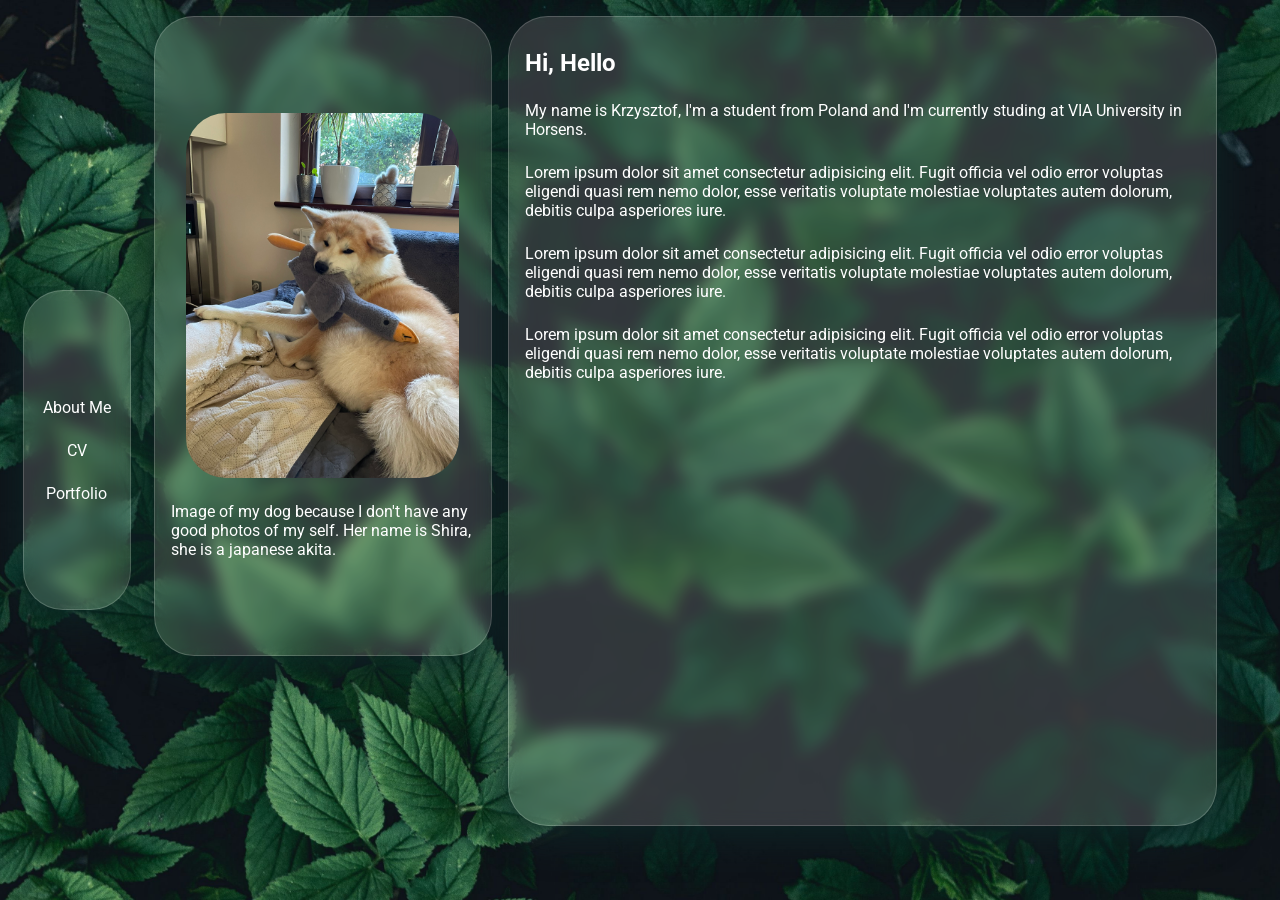
==== index.html @ b8604b66 "init" ====
<!DOCTYPE html>
<html lang="en">
  <head>
    <meta charset="UTF-8">
    <meta name="viewport" content="width=device-width, initial-scale=1">
    <title>About Me</title>
    <link rel="stylesheet" href="style/index.css">
  </head>
  <body>
    <div class="maincontainer">
      <div class="navcontainer">
        <!-- nav -->
        <nav class="navbar">
          <a href="/">
            About Me
          </a>
          <a href="/cv.html">
            CV
          </a>
          <a href="/protfolio.html">
            Portfolio
          </a>
        </nav>
      </div>
      <div class="infocontainer">
        <div class="photo">
          <img src="/images/my_dog.JPEG" alt="photo of my dog">
          <p>
            Image of my dog because I don't have any good photos of my self.
            Her name is Shira, she is a japanese akita.
          </p>
        </div>
        <div class="info">
          <h2>Hi, Hello</h2>
          <p>
            My name is Krzysztof, I'm a student from Poland and I'm currently studing at VIA University in Horsens.
          </p>
          <p>Lorem ipsum dolor sit amet consectetur adipisicing elit. Fugit officia vel odio error voluptas eligendi quasi rem nemo dolor, esse veritatis voluptate molestiae voluptates autem dolorum, debitis culpa asperiores iure.</p>
          <p>Lorem ipsum dolor sit amet consectetur adipisicing elit. Fugit officia vel odio error voluptas eligendi quasi rem nemo dolor, esse veritatis voluptate molestiae voluptates autem dolorum, debitis culpa asperiores iure.</p>
          <p>Lorem ipsum dolor sit amet consectetur adipisicing elit. Fugit officia vel odio error voluptas eligendi quasi rem nemo dolor, esse veritatis voluptate molestiae voluptates autem dolorum, debitis culpa asperiores iure.</p>
        </div>
      </div>
    </div>
  </body>
</html>
---- style/index.css ----
@import url('https://fonts.googleapis.com/css2?family=Roboto:ital,wght@0,100..900;1,100..900&display=swap');

* {
  margin: 0;
  padding: 0;
  box-sizing: border-box;
}

html, body {
  height: 100%;
}

body {
    background-image: url("/images/background.jpg");
    background-size: cover;
    background-position: center;  
    background-repeat: no-repeat;    
    background-attachment: fixed;
}

a, p, h2{
    font-family: 'Roboto', sans-serif;
    color: white;
}

.maincontainer {
    display: grid;
    grid-template-columns: 12% auto;
    min-height: 100vh;
}

.navcontainer {
   display: flex;
   align-items: center;
   justify-content: center;
   height: 100%;
}

.infocontainer {
    display: grid;
    grid-template-columns: 30% auto;
    height: 100%;
}


.navbar {
  display: flex;
  flex-direction: column;   
  justify-content: center;
  align-items: center;
  gap: 1.5rem;                
  background-color: rgba(255, 255, 255, 0.15);
  box-shadow: 0 8px 40px 0 #0d2626;
  backdrop-filter: blur(8px);
  width: 70%;                
  height: 20rem;
  padding: 2rem 1rem;
  border: 1px solid rgba(255, 255, 255, 0.18);
  border-radius: 40px;
}

.navbar a {
    text-decoration: none;
}

.photo {
    display: flex;
    flex-direction: column;
    justify-content: center;
    align-items: center;
    height: 40rem;
    margin-top: 1rem;
    gap: 1.5rem;
    background-color: rgba(255, 255, 255, 0.15);
    box-shadow: 0 8px 40px 0 #0d2626;
    backdrop-filter: blur(8px);
    padding: 2rem 1rem;
    border: 1px solid rgba(255, 255, 255, 0.18);
    border-radius: 40px;
}

.photo img {
    width: 90%;
    border-radius: 40px;
}

.info {
    display: flex;
    flex-direction: column;
    height: 90%;
    gap: 1.5rem;
    width: 90%;
    margin-left: 1rem;
    margin-top: 1rem;
    background-color: rgba(255, 255, 255, 0.15);
    box-shadow: 0 8px 40px 0 #0d2626;
    backdrop-filter: blur(8px);
    padding: 2rem 1rem;
    border: 1px solid rgba(255, 255, 255, 0.18);
    border-radius: 40px;

}
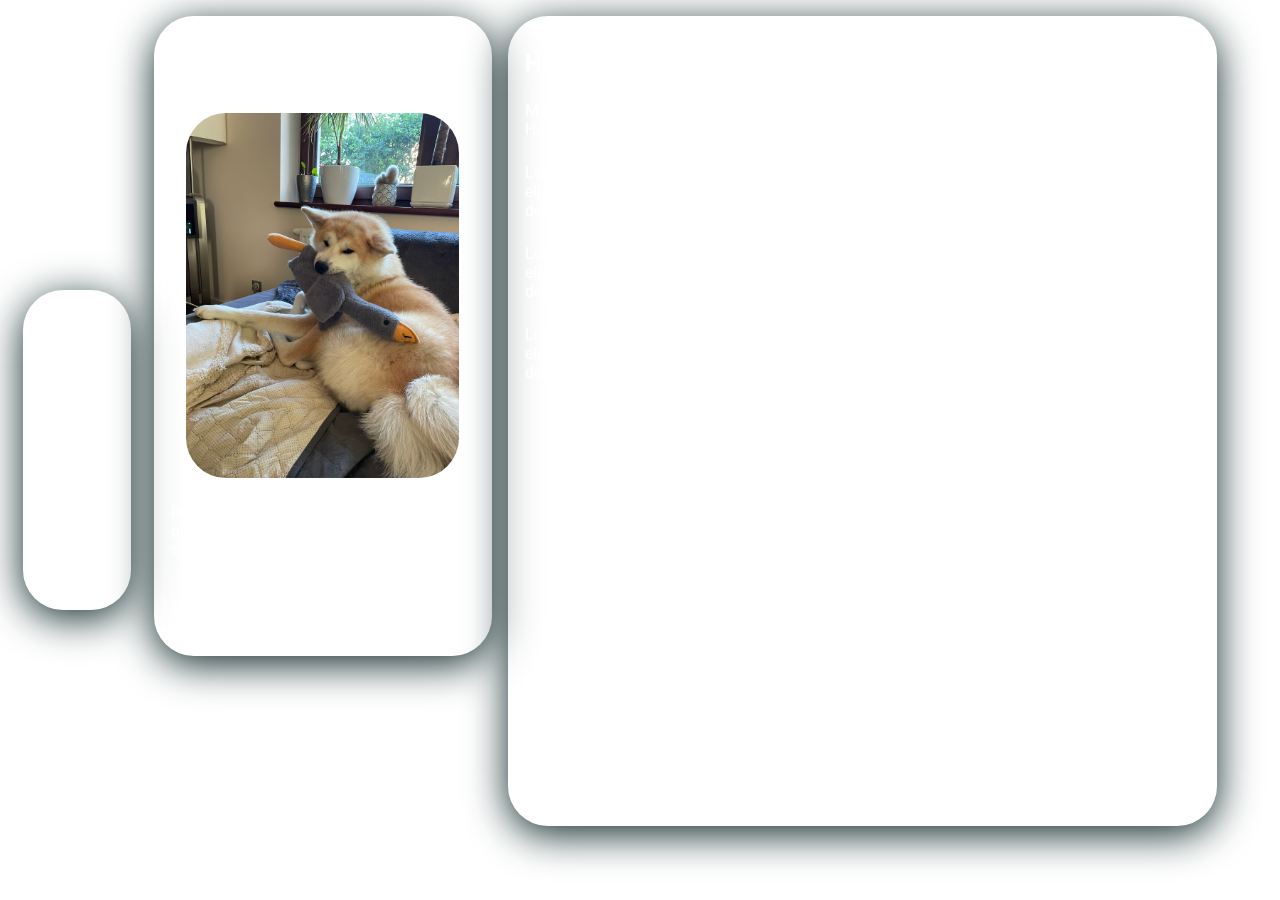
==== commit dbb6f412: "fix" ====
--- a/index.html
+++ b/index.html
@@ -24,7 +24,7 @@
       </div>
       <div class="infocontainer">
         <div class="photo">
-          <img src="/images/my_dog.JPEG" alt="photo of my dog">
+          <img src="images/my_dog.JPEG" alt="photo of my dog">
           <p>
             Image of my dog because I don't have any good photos of my self.
             Her name is Shira, she is a japanese akita.
--- a/style/index.css
+++ b/style/index.css
@@ -11,7 +11,7 @@
 }
 
 body {
-    background-image: url("/images/background.jpg");
+    background-image: url("images/background.jpg");
     background-size: cover;
     background-position: center;  
     background-repeat: no-repeat;    
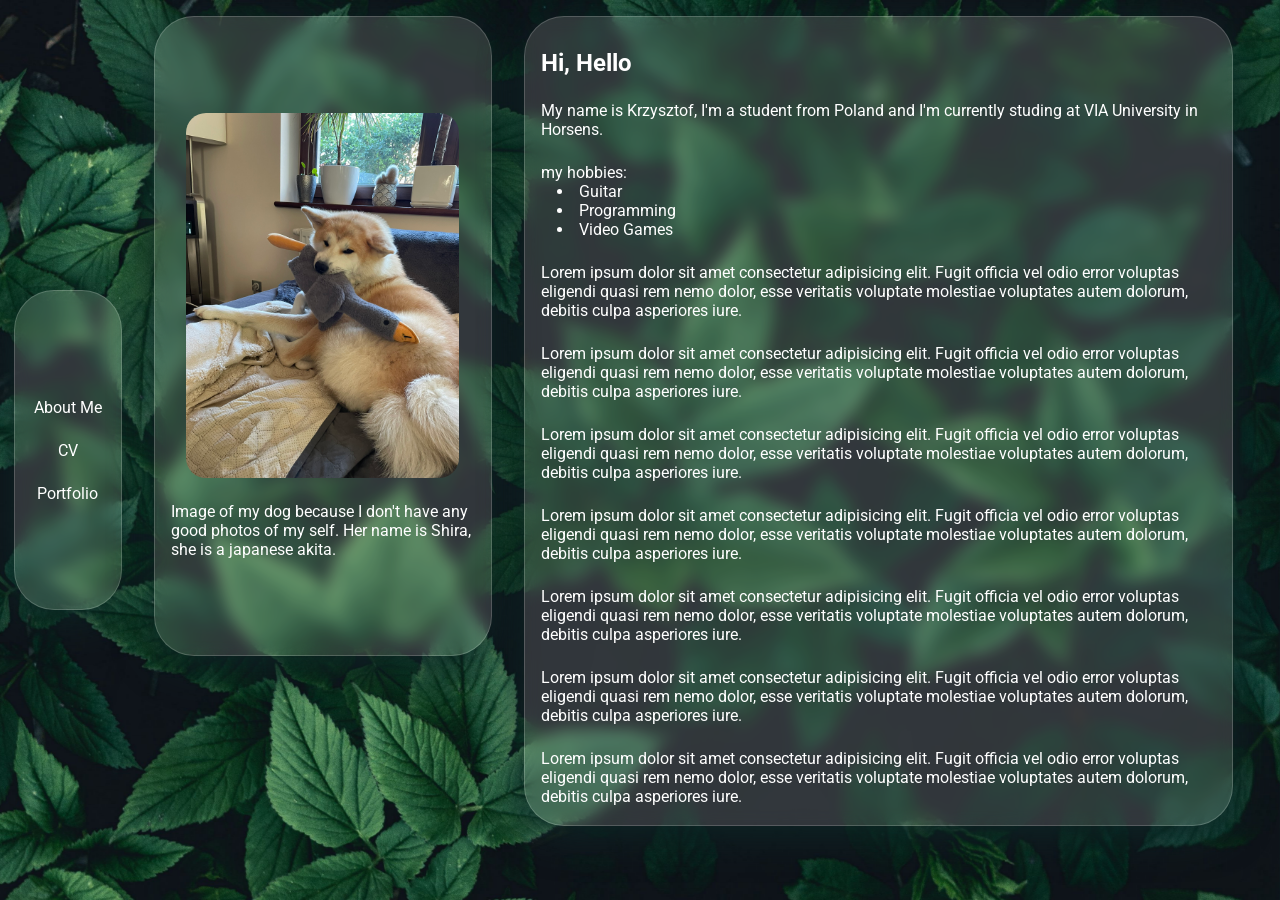
==== commit 1ab797aa: "finshed" ====
--- a/index.html
+++ b/index.html
@@ -4,7 +4,7 @@
     <meta charset="UTF-8">
     <meta name="viewport" content="width=device-width, initial-scale=1">
     <title>About Me</title>
-    <link rel="stylesheet" href="style/index.css">
+    <link rel="stylesheet" href="style/style.css">
   </head>
   <body>
     <div class="maincontainer">
@@ -35,6 +35,16 @@
           <p>
             My name is Krzysztof, I'm a student from Poland and I'm currently studing at VIA University in Horsens.
           </p>
+          <ul>
+            my hobbies:
+            <li>Guitar</li>
+            <li>Programming</li>
+            <li>Video Games</li>
+          </ul>
+          <p>Lorem ipsum dolor sit amet consectetur adipisicing elit. Fugit officia vel odio error voluptas eligendi quasi rem nemo dolor, esse veritatis voluptate molestiae voluptates autem dolorum, debitis culpa asperiores iure.</p>
+          <p>Lorem ipsum dolor sit amet consectetur adipisicing elit. Fugit officia vel odio error voluptas eligendi quasi rem nemo dolor, esse veritatis voluptate molestiae voluptates autem dolorum, debitis culpa asperiores iure.</p>
+          <p>Lorem ipsum dolor sit amet consectetur adipisicing elit. Fugit officia vel odio error voluptas eligendi quasi rem nemo dolor, esse veritatis voluptate molestiae voluptates autem dolorum, debitis culpa asperiores iure.</p>
+          <p>Lorem ipsum dolor sit amet consectetur adipisicing elit. Fugit officia vel odio error voluptas eligendi quasi rem nemo dolor, esse veritatis voluptate molestiae voluptates autem dolorum, debitis culpa asperiores iure.</p>
           <p>Lorem ipsum dolor sit amet consectetur adipisicing elit. Fugit officia vel odio error voluptas eligendi quasi rem nemo dolor, esse veritatis voluptate molestiae voluptates autem dolorum, debitis culpa asperiores iure.</p>
           <p>Lorem ipsum dolor sit amet consectetur adipisicing elit. Fugit officia vel odio error voluptas eligendi quasi rem nemo dolor, esse veritatis voluptate molestiae voluptates autem dolorum, debitis culpa asperiores iure.</p>
           <p>Lorem ipsum dolor sit amet consectetur adipisicing elit. Fugit officia vel odio error voluptas eligendi quasi rem nemo dolor, esse veritatis voluptate molestiae voluptates autem dolorum, debitis culpa asperiores iure.</p>
--- a/style/style.css
+++ b/style/style.css
@@ -0,0 +1,331 @@
+@import url('https://fonts.googleapis.com/css2?family=Roboto:ital,wght@0,100..900;1,100..900&display=swap');
+
+* {
+  margin: 0;
+  padding: 0;
+  box-sizing: border-box;
+}
+
+html, body {
+  height: 100%;
+}
+
+body {
+    background-color: #0d2626;
+}
+
+
+body::before {
+    content: "";
+    position: fixed;
+    top: 0;
+    left: 0;
+    right: 0;
+    bottom: 0;
+    z-index: -1;
+    background-image: url("../images/background.jpg");
+    background-size: cover;
+    background-position: center;
+    background-repeat: no-repeat;
+}
+
+a, p, h2, h3, h4, ul, li{
+    font-family: 'Roboto', sans-serif;
+    color: white;
+}
+
+ul {
+    list-style-position: inside;
+}
+
+li {
+    padding-left: 1rem;
+}
+
+.maincontainer {
+    display: grid;
+    grid-template-columns: 12% auto;
+    min-height: 100vh;
+}
+
+.navcontainer {
+   display: flex;
+   align-items: center;
+   justify-content: right;
+   height: 100%;
+}
+
+.infocontainer {
+    display: grid;
+    grid-template-columns: 30% auto;
+    height: 100%;
+}
+
+
+.navbar {
+  display: flex;
+  flex-direction: column;   
+  justify-content: center;
+  align-items: center;
+  gap: 1.5rem;                
+  background-color: rgba(255, 255, 255, 0.15);
+  box-shadow: 0 8px 40px 0 #0d2626;
+  backdrop-filter: blur(8px);
+  width: 70%;                
+  height: 20rem;
+  padding: 2rem 1rem;
+  margin-right: 2rem;
+  border: 1px solid rgba(255, 255, 255, 0.18);
+  border-radius: 40px;
+}
+
+.navbar a {
+    text-decoration: none;
+}
+
+.photo {
+    display: flex;
+    flex-direction: column;
+    justify-content: center;
+    align-items: center;
+    height: 40rem;
+    margin-top: 1rem;
+    gap: 1.5rem;
+    background-color: rgba(255, 255, 255, 0.15);
+    box-shadow: 0 8px 40px 0 #0d2626;
+    backdrop-filter: blur(8px);
+    padding: 2rem 1rem;
+    border: 1px solid rgba(255, 255, 255, 0.18);
+    border-radius: 40px;
+}
+
+.photo img {
+    width: 90%;
+    max-width: 400px;
+    border-radius: 20px;
+}
+
+.info {
+    display: flex;
+    flex-direction: column;
+    height: 90%;
+    gap: 1.5rem;
+    width: 90%;
+    margin-left: 2rem;
+    margin-top: 1rem;
+    background-color: rgba(255, 255, 255, 0.15);
+    box-shadow: 0 8px 40px 0 #0d2626;
+    backdrop-filter: blur(8px);
+    padding: 2rem 1rem;
+    border: 1px solid rgba(255, 255, 255, 0.18);
+    border-radius: 40px;
+
+}
+
+/* ---- CV page ---- */
+.cvcontainer {
+    display: grid;
+    grid-template-columns: 30% auto;
+    gap: 2rem;
+    align-items: start;
+    margin-top: 10%;
+    padding-right: 2rem;
+}
+
+.cvcolumn {
+    display: flex;
+    flex-direction: column;
+    gap: 2rem;
+}
+
+.cvcard {
+    display: flex;
+    flex-direction: column;
+    gap: 1rem;
+    background-color: rgba(255, 255, 255, 0.15);
+    box-shadow: 0 8px 40px 0 #0d2626;
+    backdrop-filter: blur(8px);
+    padding: 2rem;
+    border: 1px solid rgba(255, 255, 255, 0.18);
+    border-radius: 40px;
+}
+
+.cvcard h2 {
+    font-size: 2rem;
+}
+
+.cvcard h3,
+.projectcard h3 {
+    font-size: 1.2rem;
+    text-transform: uppercase;
+    letter-spacing: 0.08em;
+    padding-bottom: 0.5rem;
+    border-bottom: 1px solid rgba(255, 255, 255, 0.25);
+}
+
+.cvsubtitle {
+    opacity: 0.85;
+}
+
+.cventry {
+    display: flex;
+    flex-direction: column;
+    gap: 0.5rem;
+}
+
+.cventry h4 {
+    font-size: 1.05rem;
+}
+
+.cvdate {
+    font-size: 0.85rem;
+    font-style: italic;
+    opacity: 0.8;
+}
+
+.cvlist {
+    display: flex;
+    flex-direction: column;
+    gap: 0.4rem;
+    list-style: none;
+}
+
+.cvlist li {
+    padding-left: 0;
+    overflow-wrap: break-word;
+}
+
+.skilltags {
+    display: flex;
+    flex-wrap: wrap;
+    gap: 0.5rem;
+    list-style: none;
+}
+
+.skilltags li {
+    padding: 0.35rem 0.9rem;
+    background-color: rgba(255, 255, 255, 0.15);
+    border: 1px solid rgba(255, 255, 255, 0.25);
+    border-radius: 999px;
+}
+
+/* ---- Portfolio page ---- */
+.projectgrid {
+    display: grid;
+    grid-template-columns: 1fr 1fr;
+    gap: 2rem;
+    margin-top: 1rem;
+    padding-right: 2rem;
+    align-content: start;
+}
+
+.projectcard {
+    display: flex;
+    flex-direction: column;
+    gap: 1rem;
+    background-color: rgba(255, 255, 255, 0.15);
+    box-shadow: 0 8px 40px 0 #0d2626;
+    backdrop-filter: blur(8px);
+    padding: 2rem;
+    border: 1px solid rgba(255, 255, 255, 0.18);
+    border-radius: 40px;
+}
+
+.projectcard h2 {
+    font-size: 1.6rem;
+}
+
+.projectimg {
+    display: block;
+    width: 100%;
+    aspect-ratio: 16 / 9;
+    object-fit: cover;
+    border: 1px solid rgba(255, 255, 255, 0.18);
+    border-radius: 20px;
+}
+
+.projectlinks {
+    display: flex;
+    gap: 1.5rem;
+}
+
+@media (max-width: 768px) {
+    .maincontainer {
+        grid-template-columns: 1fr;
+        gap: 1rem;
+        padding: 1rem;
+        min-height: 100vh;
+    }
+
+    .navcontainer {
+        justify-content: center;
+        height: auto;
+    }
+
+    .navbar {
+        flex-direction: row;
+        justify-content: space-evenly;
+        width: 100%;
+        height: auto;
+        margin-right: 0;
+        padding: 1rem;
+        gap: 1rem;
+        border-radius: 20px;
+    }
+
+    .infocontainer {
+        grid-template-columns: 1fr;
+        gap: 1rem;
+        height: auto;
+    }
+
+    .photo {
+        height: auto;
+        margin-top: 0;
+        border-radius: 20px;
+    }
+
+    .photo img {
+        width: 100%;
+    }
+
+    .info {
+        width: 100%;
+        height: auto;
+        margin-left: 0;
+        margin-top: 0;
+        border-radius: 20px;
+    }
+
+    .cvcontainer {
+        grid-template-columns: 1fr;
+        gap: 1rem;
+        margin-top: 0;
+        padding-right: 0;
+    }
+
+    .cvcolumn {
+        gap: 1rem;
+    }
+
+    .cvcard {
+        padding: 1.5rem;
+        border-radius: 20px;
+    }
+
+    .cvcard h2 {
+        font-size: 1.6rem;
+    }
+
+    .projectgrid {
+        grid-template-columns: 1fr;
+        gap: 1rem;
+        margin-top: 0;
+        padding-right: 0;
+    }
+
+    .projectcard {
+        padding: 1.5rem;
+        border-radius: 20px;
+    }
+}
